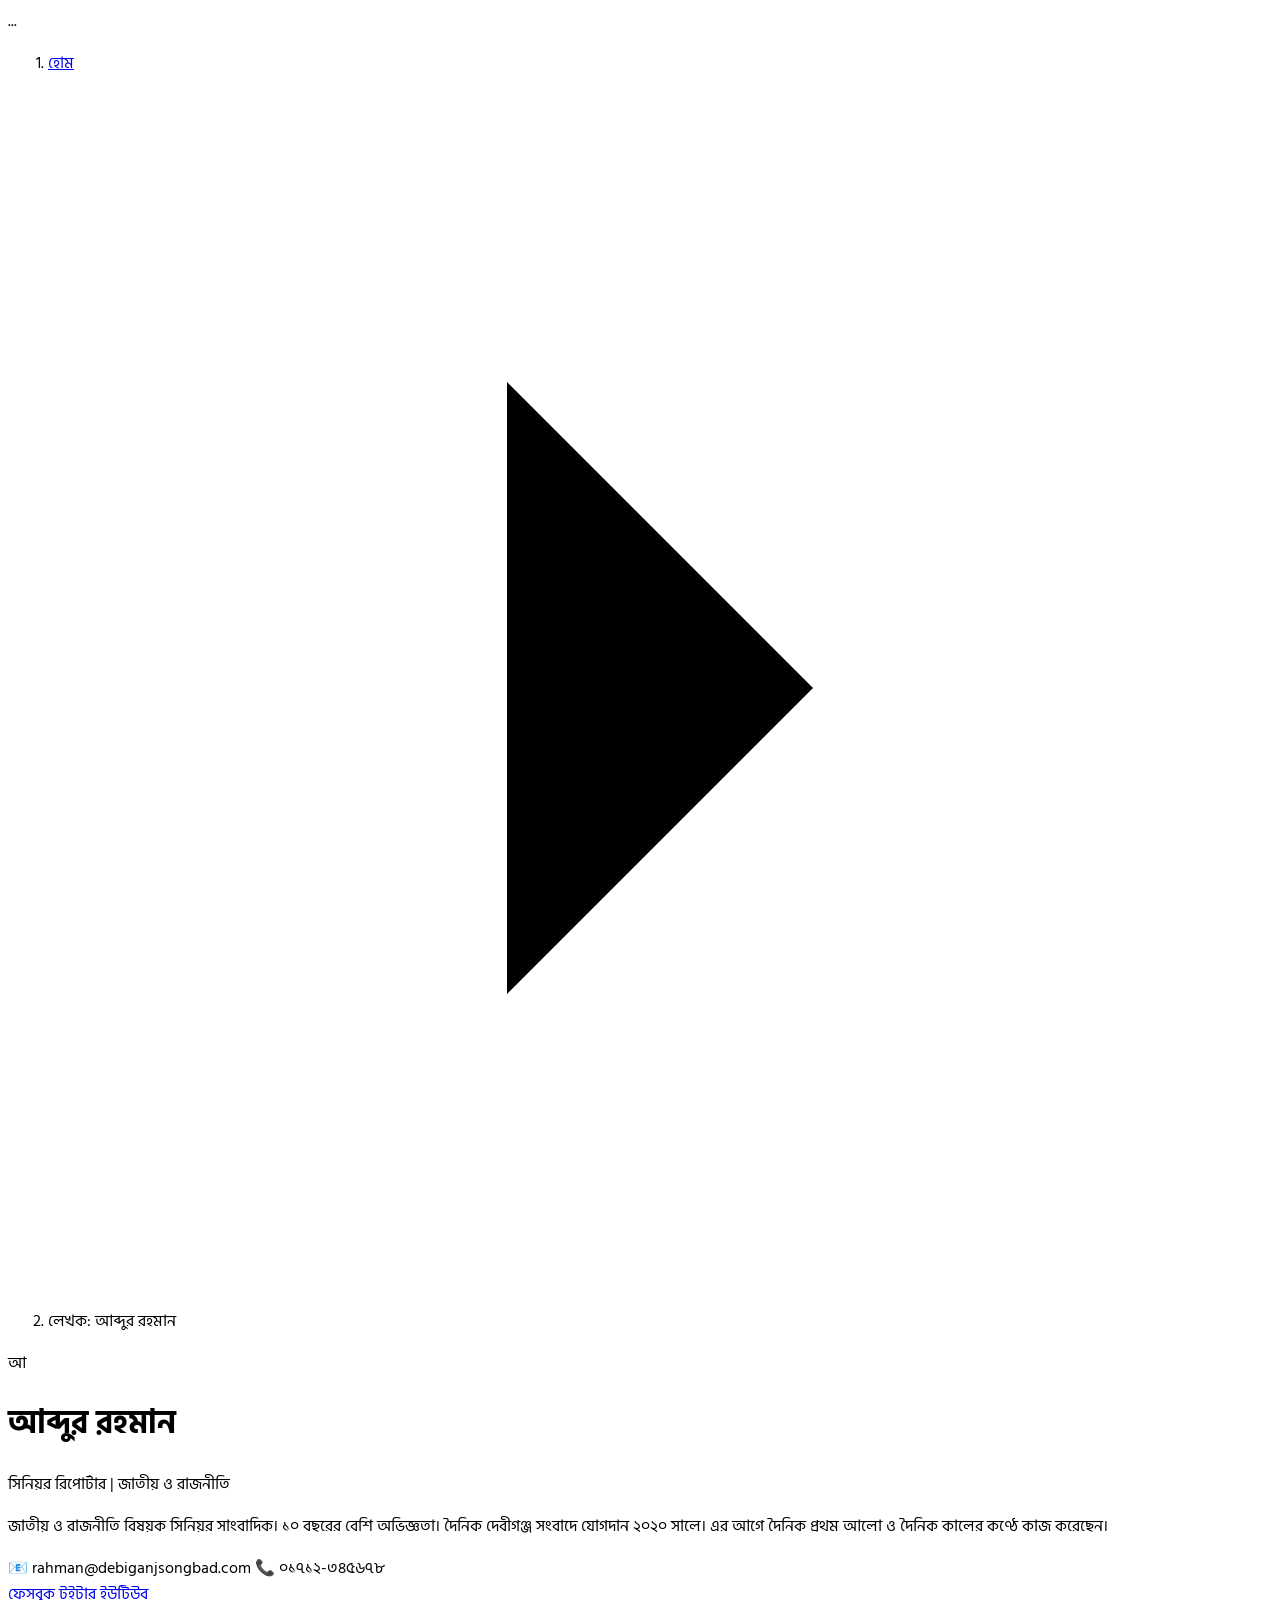
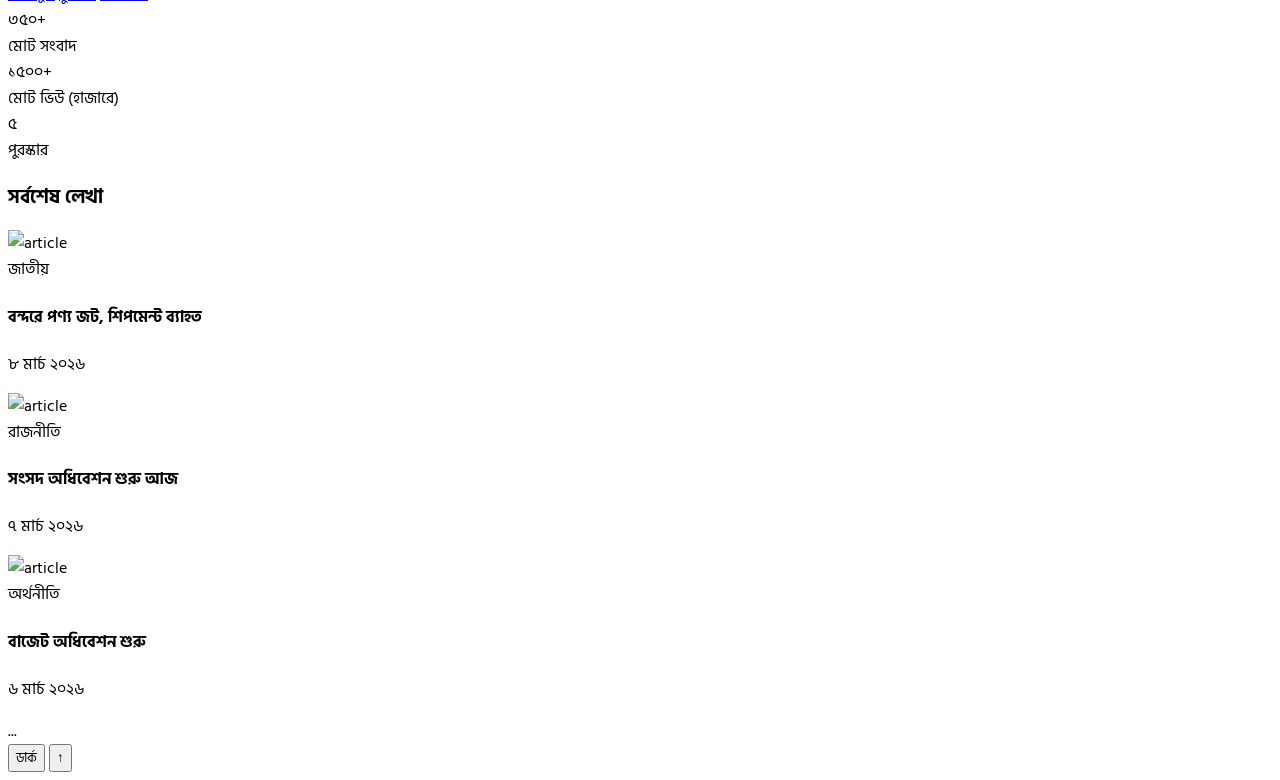
==== author.html @ ac300a08 "first commit" ====
<!DOCTYPE html>
<html lang="bn">
<head>
    <meta charset="UTF-8">
    <meta name="viewport" content="width=device-width, initial-scale=1.0">
    <title>আব্দুর রহমান - লেখক পাতা | দেবীগঞ্জ সংবাদ</title>
    <meta name="robots" content="index, follow">
    <script src="https://cdn.tailwindcss.com"></script>
    <link rel="stylesheet" href="assets/css/style.css">
</head>
<body class="bg-gray-50 text-gray-800" id="body">

<!-- Same Header as index.html -->
<header class="my-header top-0 z-50 bg-white shadow-md border-b border-gray-200">...</header>

<main class="container mx-auto px-2 sm:px-4 py-4">
    <!-- Breadcrumb -->
    <nav class="text-sm mb-4">
        <ol class="list-none p-0 inline-flex">
            <li class="flex items-center"><a href="index.html" class="text-blue-600">হোম</a><svg class="fill-current w-3 h-3 mx-2" viewBox="0 0 24 24"><path d="M9 18l6-6-6-6v12z"/></svg></li>
            <li class="flex items-center text-gray-500">লেখক: আব্দুর রহমান</li>
        </ol>
    </nav>
    
    <!-- Author Profile Header -->
    <div class="bg-white shadow-md rounded-lg p-6 mb-6 flex flex-col md:flex-row items-center gap-6">
        <div class="w-32 h-32 bg-gray-400 rounded-full flex items-center justify-center text-white text-4xl font-bold">আ</div>
        <div class="text-center md:text-left">
            <h1 class="text-3xl font-bold">আব্দুর রহমান</h1>
            <p class="text-blue-600 mb-2">সিনিয়র রিপোর্টার | জাতীয় ও রাজনীতি</p>
            <p class="text-gray-600 max-w-2xl">জাতীয় ও রাজনীতি বিষয়ক সিনিয়র সাংবাদিক। ১০ বছরের বেশি অভিজ্ঞতা। দৈনিক দেবীগঞ্জ সংবাদে যোগদান ২০২০ সালে। এর আগে দৈনিক প্রথম আলো ও দৈনিক কালের কণ্ঠে কাজ করেছেন।</p>
            <div class="flex gap-4 mt-3 justify-center md:justify-start">
                <span class="text-sm">📧 rahman@debiganjsongbad.com</span>
                <span class="text-sm">📞 ০১৭১২-৩৪৫৬৭৮</span>
            </div>
            <div class="flex gap-3 mt-3 justify-center md:justify-start">
                <a href="#" class="text-blue-600">ফেসবুক</a>
                <a href="#" class="text-sky-400">টুইটার</a>
                <a href="#" class="text-red-600">ইউটিউব</a>
            </div>
        </div>
    </div>
    
    <!-- Stats -->
    <div class="grid grid-cols-3 gap-3 mb-6">
        <div class="bg-white shadow-sm rounded p-3 text-center">
            <div class="text-2xl font-bold">৩৫০+</div>
            <div class="text-xs text-gray-500">মোট সংবাদ</div>
        </div>
        <div class="bg-white shadow-sm rounded p-3 text-center">
            <div class="text-2xl font-bold">১৫০০+</div>
            <div class="text-xs text-gray-500">মোট ভিউ (হাজারে)</div>
        </div>
        <div class="bg-white shadow-sm rounded p-3 text-center">
            <div class="text-2xl font-bold">৫</div>
            <div class="text-xs text-gray-500">পুরস্কার</div>
        </div>
    </div>
    
    <!-- Author's Latest News -->
    <h3 class="text-xl font-bold mb-4 border-l-4 border-red-600 pl-2">সর্বশেষ লেখা</h3>
    <div class="grid grid-cols-1 md:grid-cols-2 lg:grid-cols-3 gap-4">
        <!-- Article 1 -->
        <div class="bg-white shadow-sm rounded overflow-hidden">
            <img class="w-full h-36 object-cover lazy" data-src="https://picsum.photos/300x200" src="data:image/svg+xml,%3Csvg xmlns='http://www.w3.org/2000/svg' width='300' height='200'%3E%3Crect width='300' height='200' fill='%23f1f5f9'/%3E%3C/svg%3E" alt="article">
            <div class="p-3">
                <span class="bg-red-600 text-white text-xs px-2 py-0.5 rounded">জাতীয়</span>
                <h4 class="font-semibold mt-1">বন্দরে পণ্য জট, শিপমেন্ট ব্যাহত</h4>
                <p class="text-xs text-gray-500 mt-1">৮ মার্চ ২০২৬</p>
            </div>
        </div>
        <!-- Article 2 -->
        <div class="bg-white shadow-sm rounded overflow-hidden">
            <img class="w-full h-36 object-cover lazy" data-src="https://picsum.photos/300x200?text=Article" src="data:image/svg+xml,%3Csvg xmlns='http://www.w3.org/2000/svg' width='300' height='200'%3E%3Crect width='300' height='200' fill='%23f1f5f9'/%3E%3C/svg%3E" alt="article">
            <div class="p-3">
                <span class="bg-blue-600 text-white text-xs px-2 py-0.5 rounded">রাজনীতি</span>
                <h4 class="font-semibold mt-1">সংসদ অধিবেশন শুরু আজ</h4>
                <p class="text-xs text-gray-500 mt-1">৭ মার্চ ২০২৬</p>
            </div>
        </div>
        <!-- Article 3 -->
        <div class="bg-white shadow-sm rounded overflow-hidden">
            <img class="w-full h-36 object-cover lazy" data-src="https://picsum.photos/300x200?text=Article" src="data:image/svg+xml,%3Csvg xmlns='http://www.w3.org/2000/svg' width='300' height='200'%3E%3Crect width='300' height='200' fill='%23f1f5f9'/%3E%3C/svg%3E" alt="article">
            <div class="p-3">
                <span class="bg-green-600 text-white text-xs px-2 py-0.5 rounded">অর্থনীতি</span>
                <h4 class="font-semibold mt-1">বাজেট অধিবেশন শুরু</h4>
                <p class="text-xs text-gray-500 mt-1">৬ মার্চ ২০২৬</p>
            </div>
        </div>
    </div>
</main>

<!-- Footer (same) -->
<footer class="bg-gray-800 text-white pt-6 pb-4 text-sm">...</footer>

<!-- Dark Mode Toggle -->
<button id="dark-mode-toggle" class="fixed bottom-4 right-4 bg-gray-800 text-white p-3 rounded-full shadow-lg">ডার্ক</button>

<script src="assets/js/app.js"></script>
</body>
</html>
---- assets/css/style.css ----
/* custom.css - Custom styles for Bangla News Portal */

/* Import Bangla Font */
@import url('https://fonts.googleapis.com/css2?family=Hind+Siliguri:wght@300;400;500;600;700&display=swap');

/* Base Styles */
* {
    font-family: 'Hind Siliguri', sans-serif;
}

body {
    transition: background-color 0.3s, color 0.3s;
}

/* Dark Mode Styles */
body.dark-mode {
    background-color: #1a202c;
    color: #e2e8f0;
}

body.dark-mode .bg-white {
    background-color: #2d3748 !important;
}

body.dark-mode .bg-gray-50 {
    background-color: #1a202c !important;
}

body.dark-mode .text-gray-800 {
    color: #f7fafc !important;
}

body.dark-mode .text-gray-600 {
    color: #cbd5e0 !important;
}

body.dark-mode .border {
    border-color: #4a5568 !important;
}

body.dark-mode .shadow {
    box-shadow: 0 4px 6px -1px rgba(0, 0, 0, 0.3);
}

body.dark-mode .bg-gray-200 {
    background-color: #4a5568 !important;
    color: #e2e8f0;
}

/* Breaking News Ticker Animation */
.ticker-animate {
    animation: ticker 30s linear infinite;
}

@keyframes ticker {
    0% {
        transform: translateX(100%);
    }
    100% {
        transform: translateX(-150%);
    }
}

/* Navigation Dropdown */
.dropdown {
    position: relative;
    display: inline-block;
}

.dropdown-content {
    display: none;
    position: absolute;
    background-color: white;
    min-width: 180px;
    box-shadow: 0 8px 16px rgba(0,0,0,0.1);
    z-index: 1000;
    border-radius: 4px;
    top: 100%;
    left: 0;
}

.dropdown:hover .dropdown-content {
    display: block;
}

.dropdown-content a {
    color: #333;
    padding: 8px 12px;
    text-decoration: none;
    display: block;
    font-size: 13px;
    border-bottom: 1px solid #f0f0f0;
}

.dropdown-content a:hover {
    background-color: #f1f5f9;
    color: #dc2626;
}

/* Dark mode dropdown */
body.dark-mode .dropdown-content {
    background-color: #2d3748;
    border: 1px solid #4a5568;
}

body.dark-mode .dropdown-content a {
    color: #e2e8f0;
    border-bottom-color: #4a5568;
}

body.dark-mode .dropdown-content a:hover {
    background-color: #4a5568;
    color: #f87171;
}

/* Navigation Links */
.nav-link {
    padding: 4px 10px;
    font-weight: 500;
    white-space: nowrap;
    color: #374151;
    border-radius: 4px;
}

.nav-link:hover {
    background-color: #f3f4f6;
    color: #dc2626;
}

.nav-link.active {
    color: #dc2626;
    font-weight: 600;
}

/* Dark mode nav */
body.dark-mode .nav-link {
    color: #e2e8f0;
}

body.dark-mode .nav-link:hover {
    background-color: #4a5568;
}

/* Hero Slider */
.hero-slider {
    position: relative;
    width: 100%;
    overflow: hidden;
}

.slider-container {
    position: relative;
    width: 100%;
    min-height: 250px;
}

.slider-slide {
    opacity: 0;
    transition: opacity 0.5s ease-in-out;
    pointer-events: none;
}

.slider-slide.active {
    opacity: 1;
    pointer-events: auto;
}

.slider-prev, .slider-next {
    cursor: pointer;
    z-index: 10;
    transition: all 0.3s;
}

.slider-dots .dot {
    transition: all 0.3s;
}

.slider-dots .dot.active {
    background-color: #dc2626;
    width: 20px;
    border-radius: 10px;
}

/* Lazy Loading Placeholder */
.lazy {
    background: #f1f5f9;
}


/* News Cards */
.news-card {
    transition: transform 0.2s, box-shadow 0.2s;
}

.news-card:hover {
    transform: translateY(-2px);
    box-shadow: 0 10px 15px -3px rgba(0,0,0,0.1);
}

/* Video Cards */
.video-card {
    cursor: pointer;
}

.video-card .absolute {
    transition: all 0.3s;
}

.video-card:hover .absolute div {
    background-color: #dc2626;
    transform: scale(1.1);
}

/* Gallery Items */
.gallery-item {
    transition: opacity 0.3s;
}

.gallery-item:hover {
    opacity: 0.9;
}

/* Popular News Tabs */
.popular-tab {
    cursor: pointer;
    transition: all 0.3s;
    border-bottom: 2px solid transparent;
}

.popular-tab.active {
    border-bottom-color: #dc2626;
    color: #dc2626;
    font-weight: 600;
}

.tab-content {
    display: none;
}

.tab-content.active {
    display: block;
}

/* Ad Placeholders */
.ad-placeholder {
    background-color: #e5e7eb;
    background-image: repeating-linear-gradient(45deg, #d1d5db 0px, #d1d5db 10px, #e5e7eb 10px, #e5e7eb 20px);
}

/* Line Clamp Utilities */
.line-clamp-2 {
    display: -webkit-box;
    -webkit-line-clamp: 2;
    -webkit-box-orient: vertical;
    overflow: hidden;
}

.line-clamp-3 {
    display: -webkit-box;
    -webkit-line-clamp: 3;
    -webkit-box-orient: vertical;
    overflow: hidden;
}

/* Scrollbar Hide */
.scrollbar-hide::-webkit-scrollbar {
    display: none;
}

.scrollbar-hide {
    -ms-overflow-style: none;
    scrollbar-width: none;
}

/* Breadcrumb */
.breadcrumb-item + .breadcrumb-item::before {
    content: "›";
    padding: 0 8px;
    color: #9ca3af;
}

/* Pagination */
.pagination-item {
    transition: all 0.2s;
}

.pagination-item:hover {
    background-color: #e5e7eb;
}

.pagination-item.active {
    background-color: #dc2626;
    color: white;
}

/* Responsive adjustments */
@media (max-width: 640px) {
    .container {
        padding-left: 8px;
        padding-right: 8px;
    }
    
    h1 {
        font-size: 1.5rem;
    }
    
    .ticker-animate {
        animation-duration: 20s;
    }
}

/* Print Styles */
@media print {
    .my-header,
    .ad-placeholder,
    #dark-mode-toggle,
    footer {
        display: none !important;
    }
}
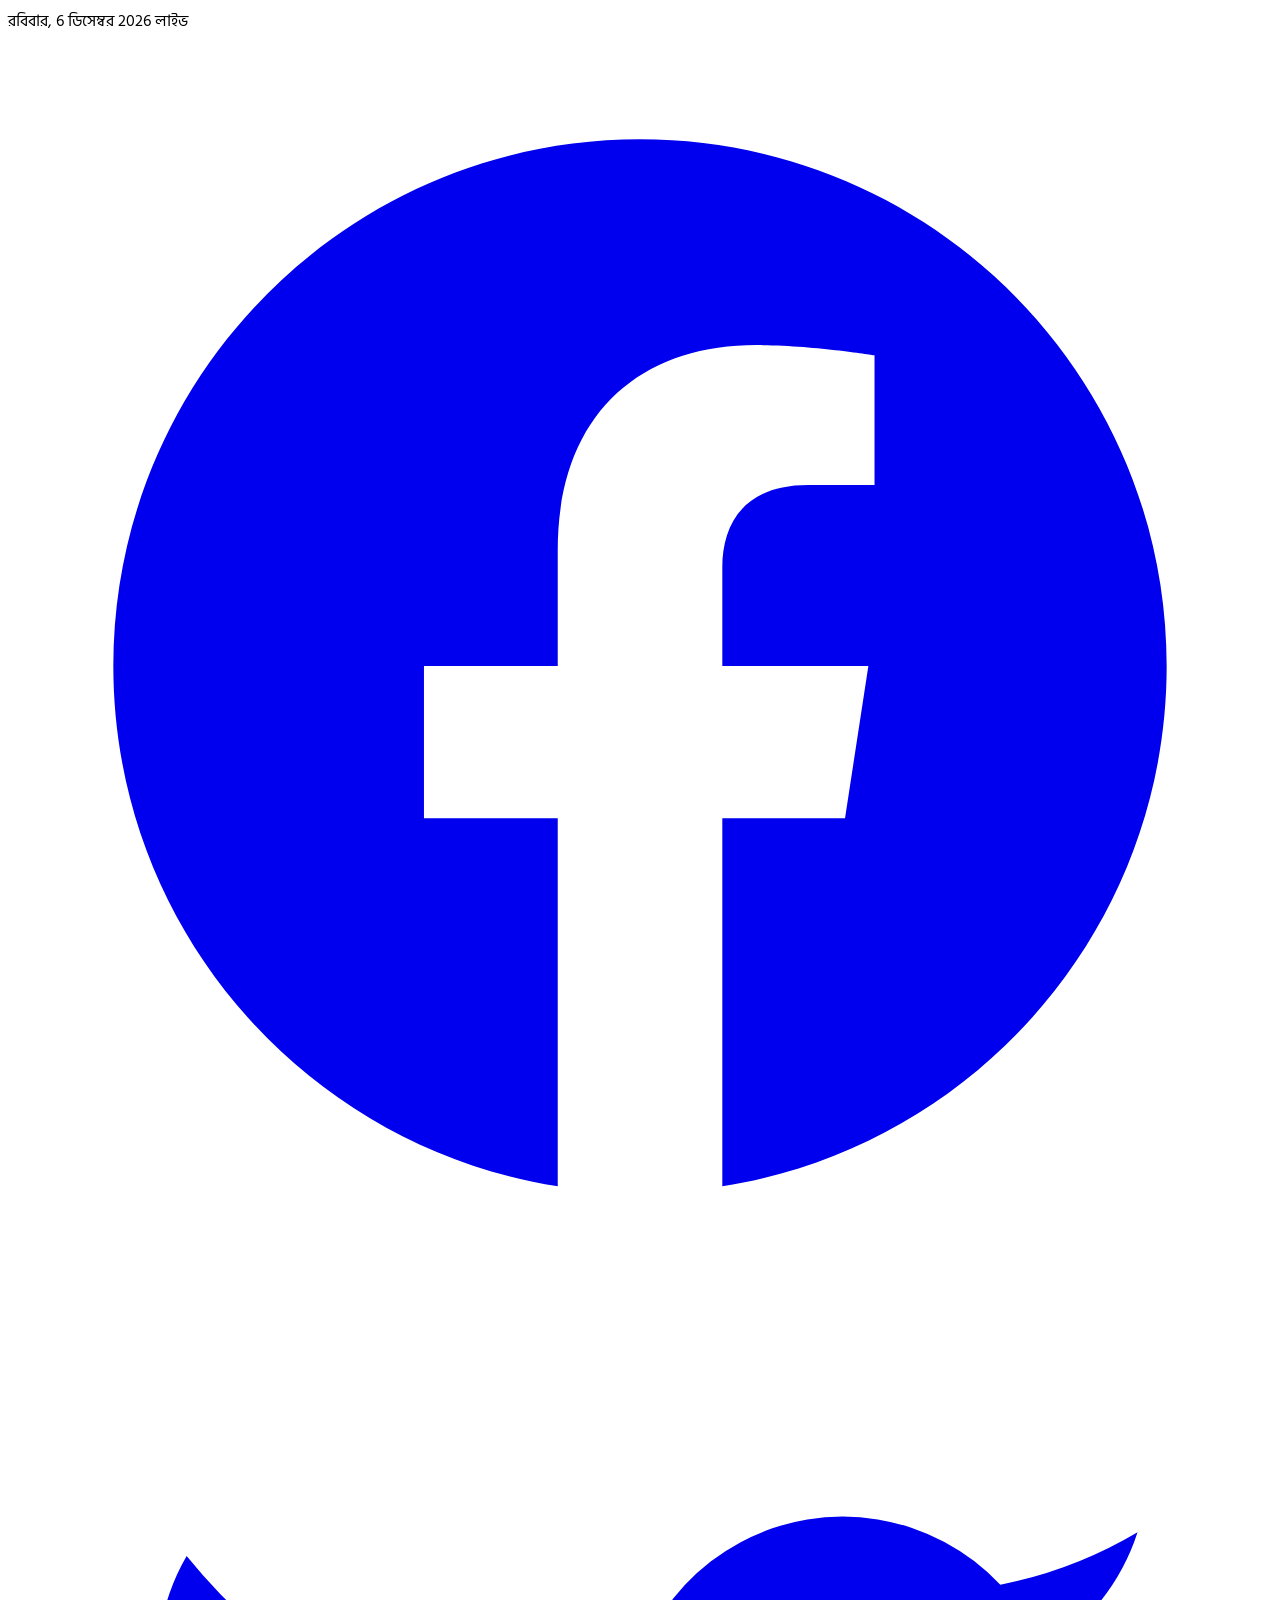
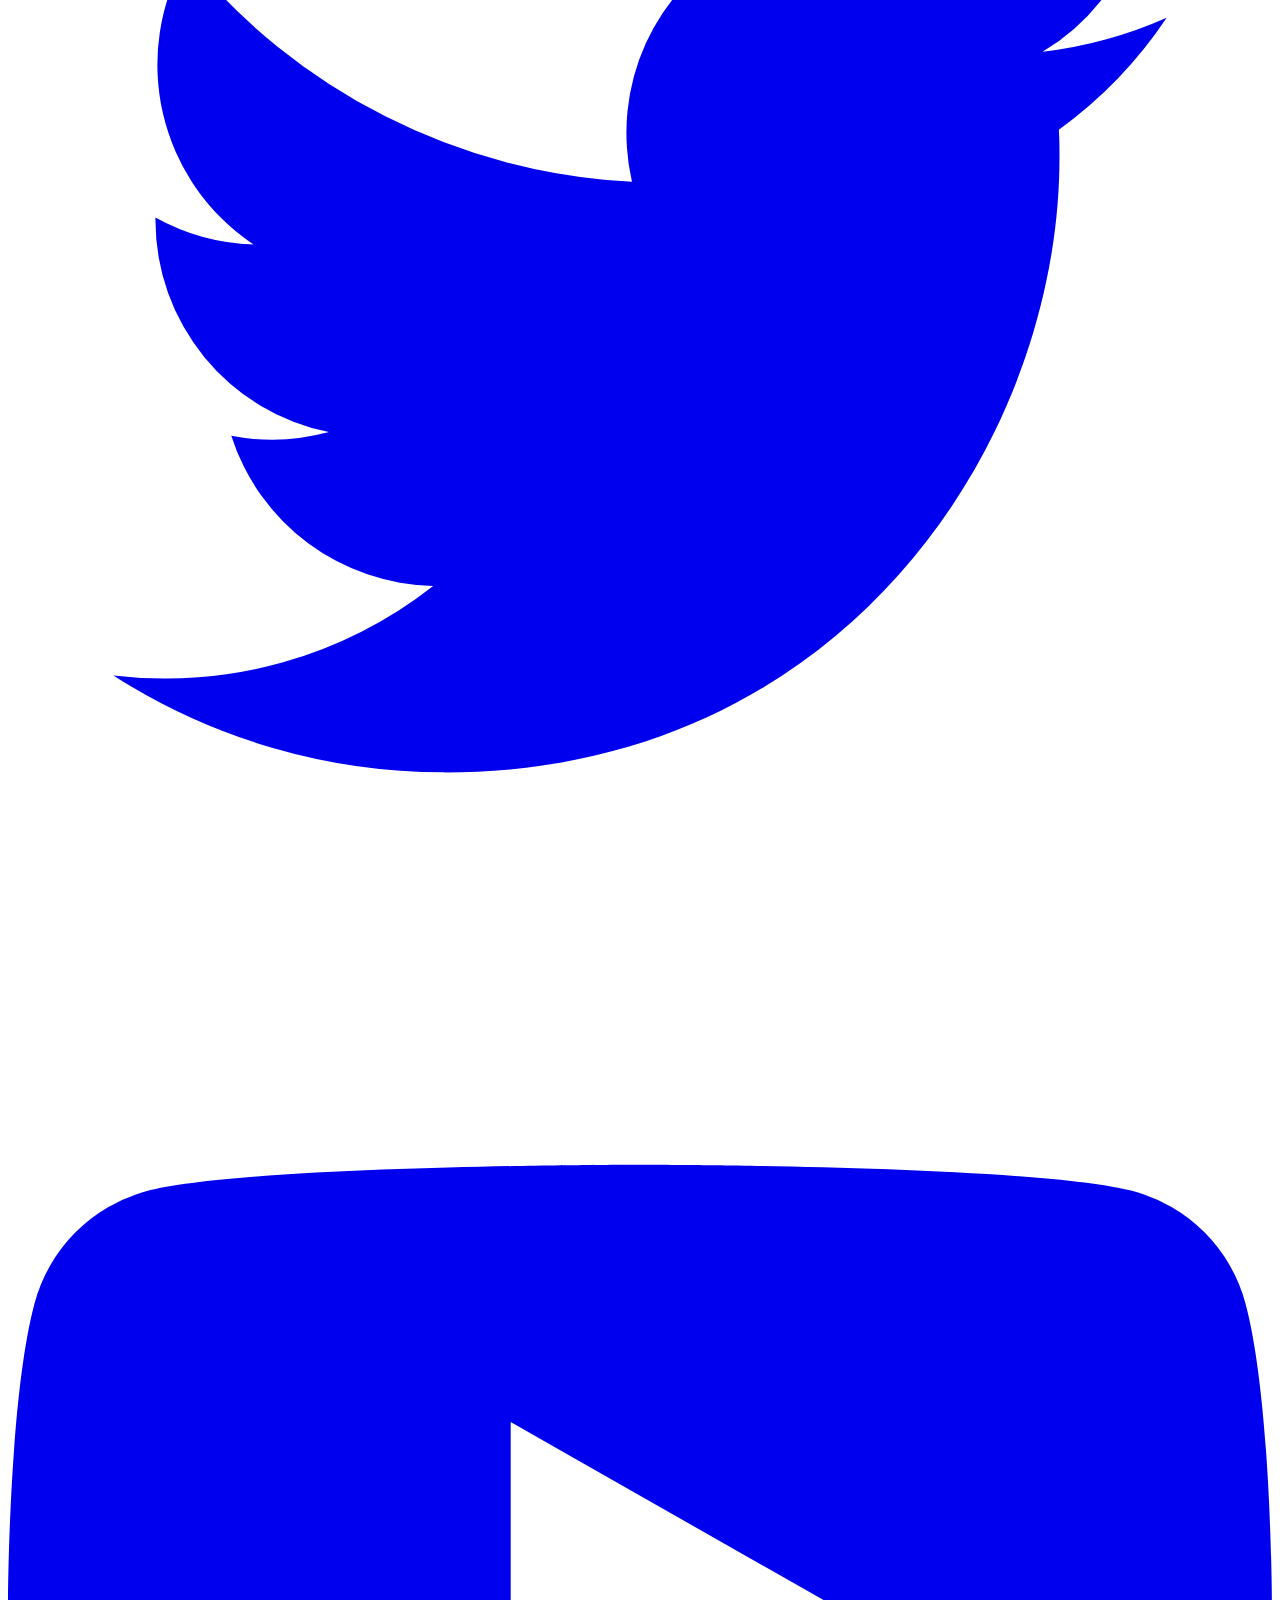
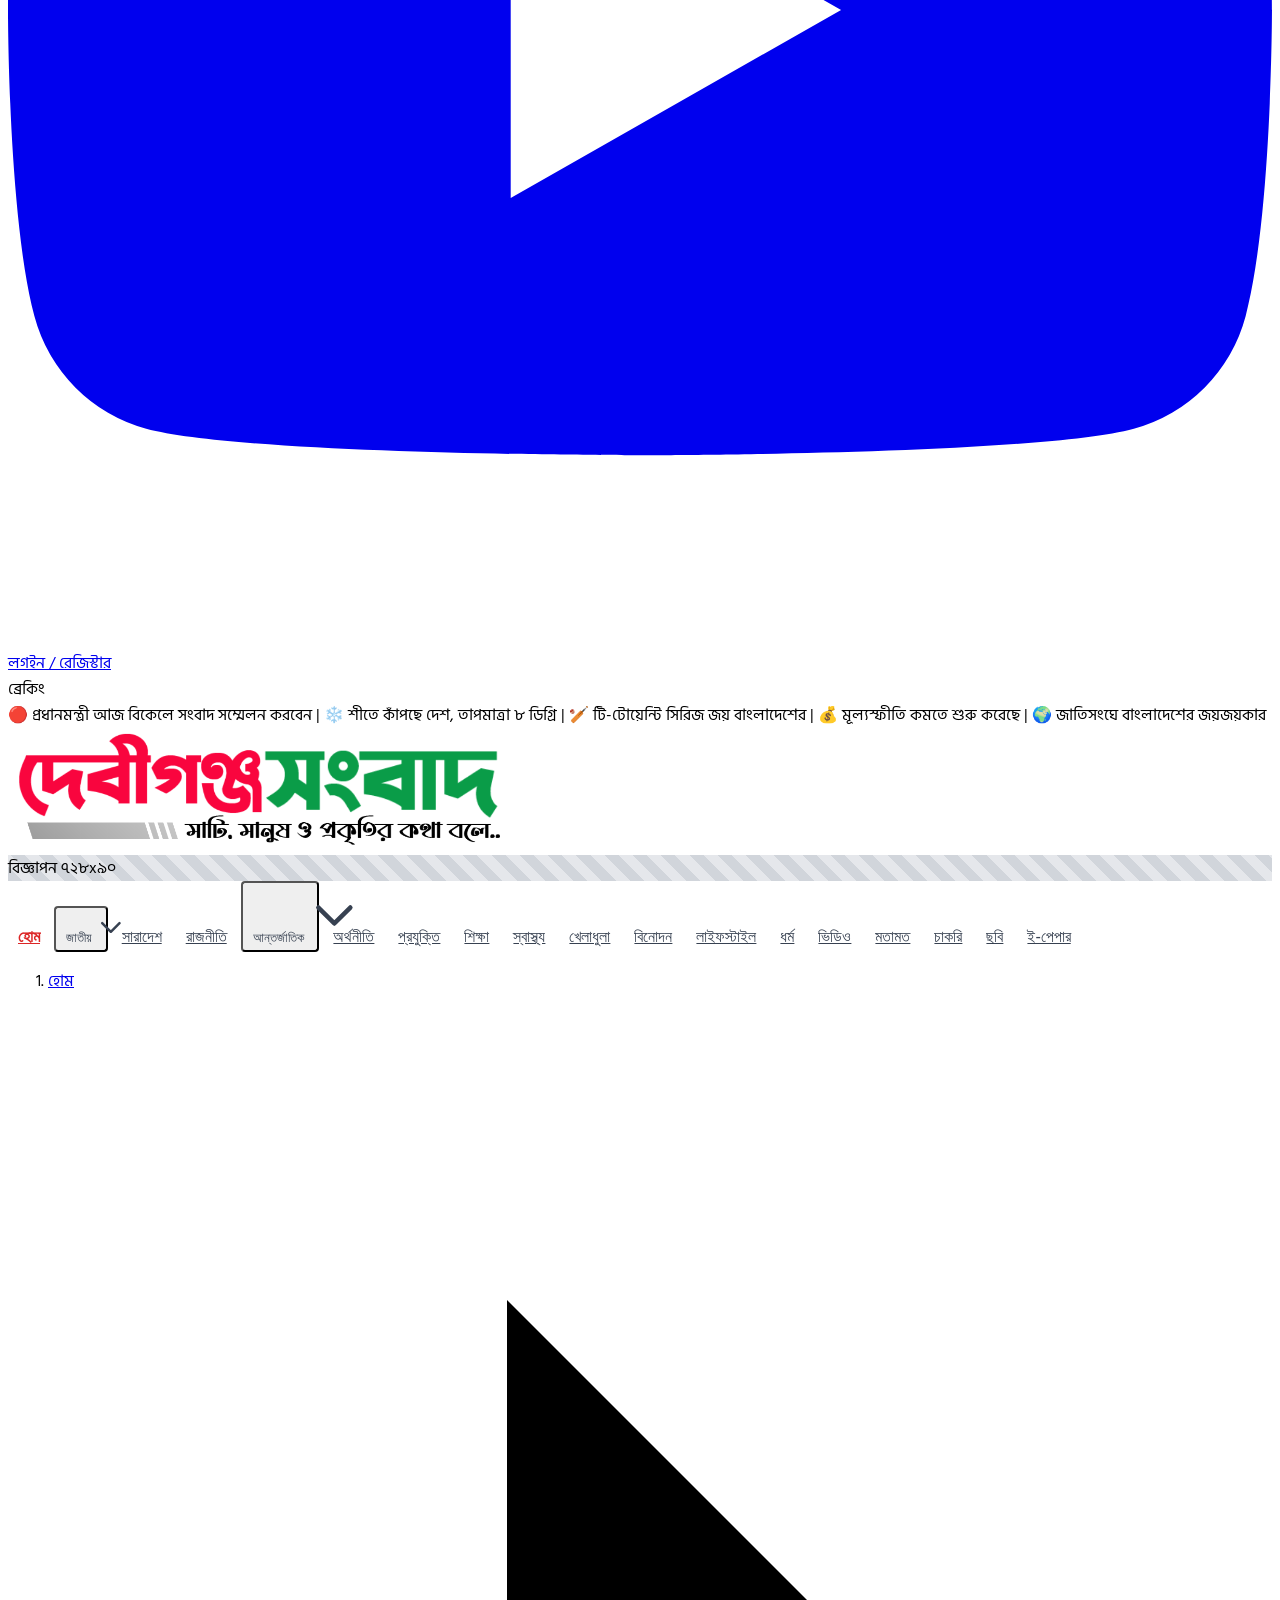
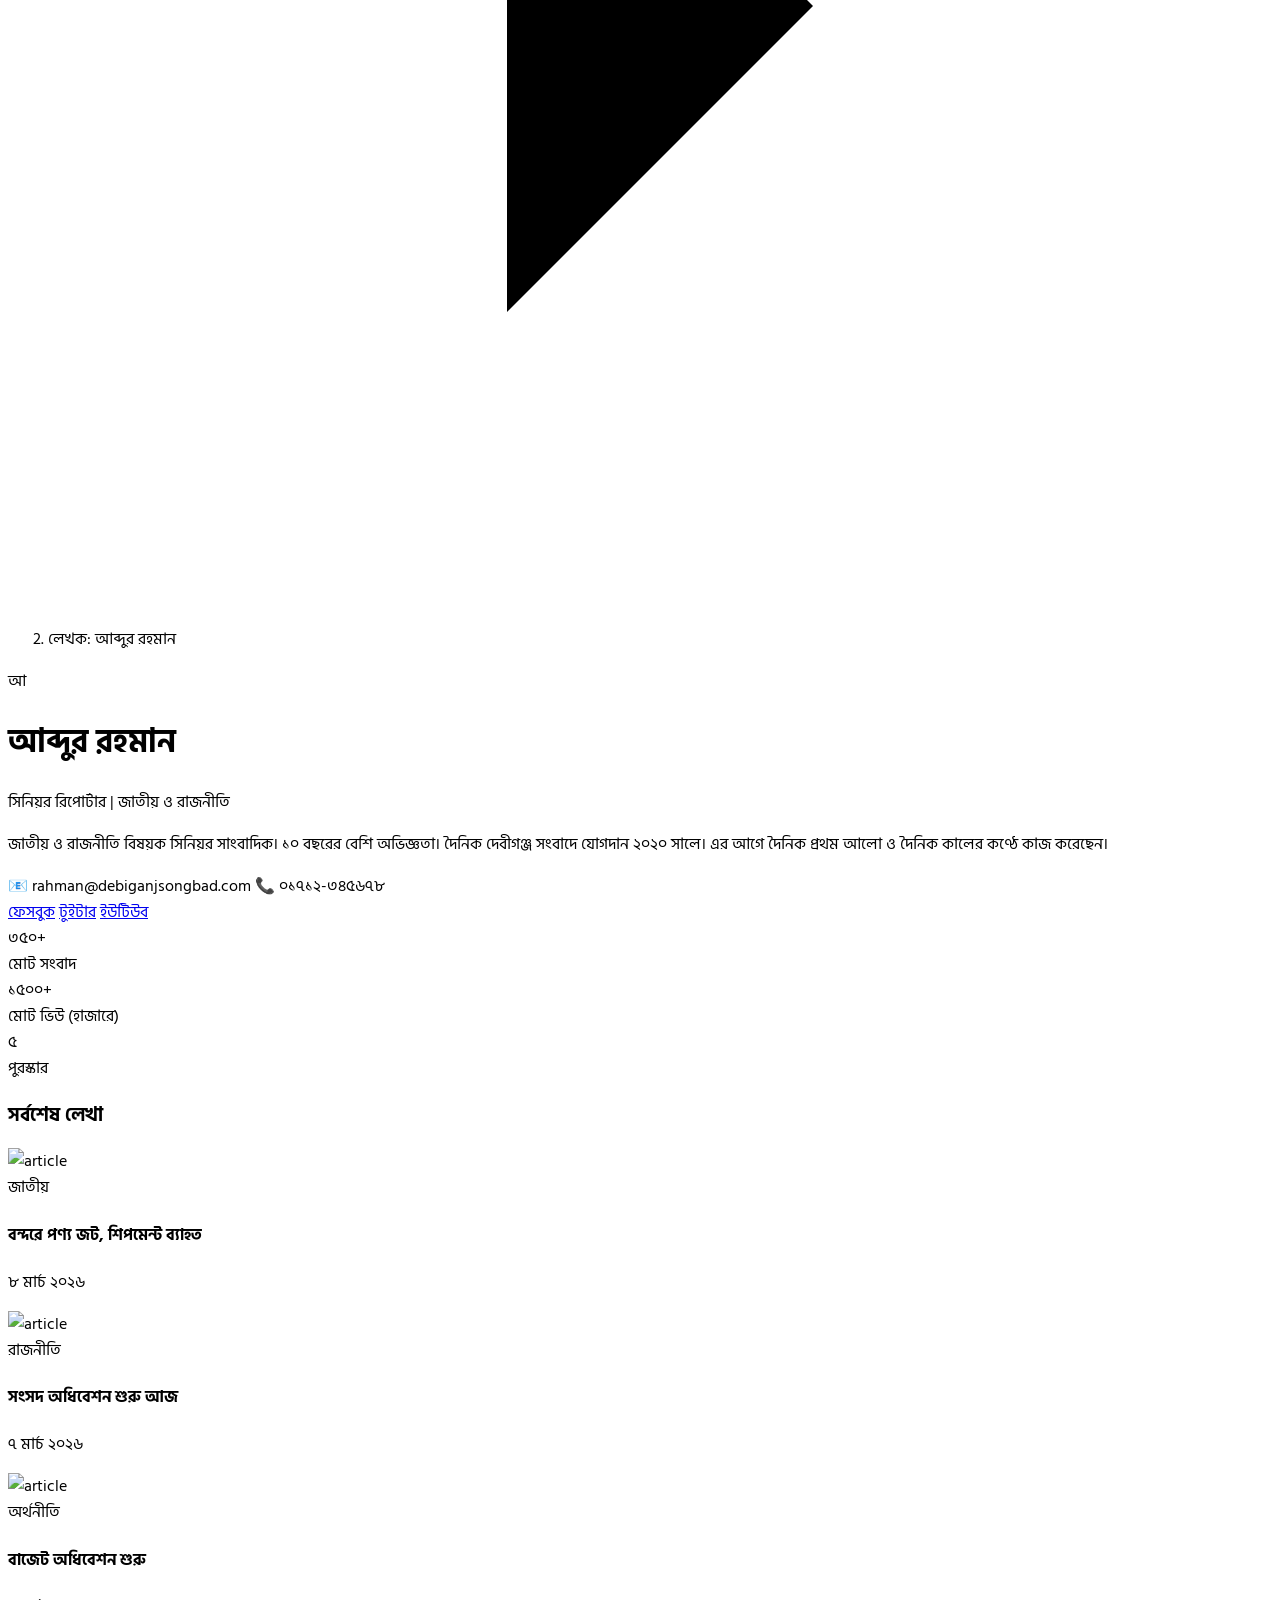
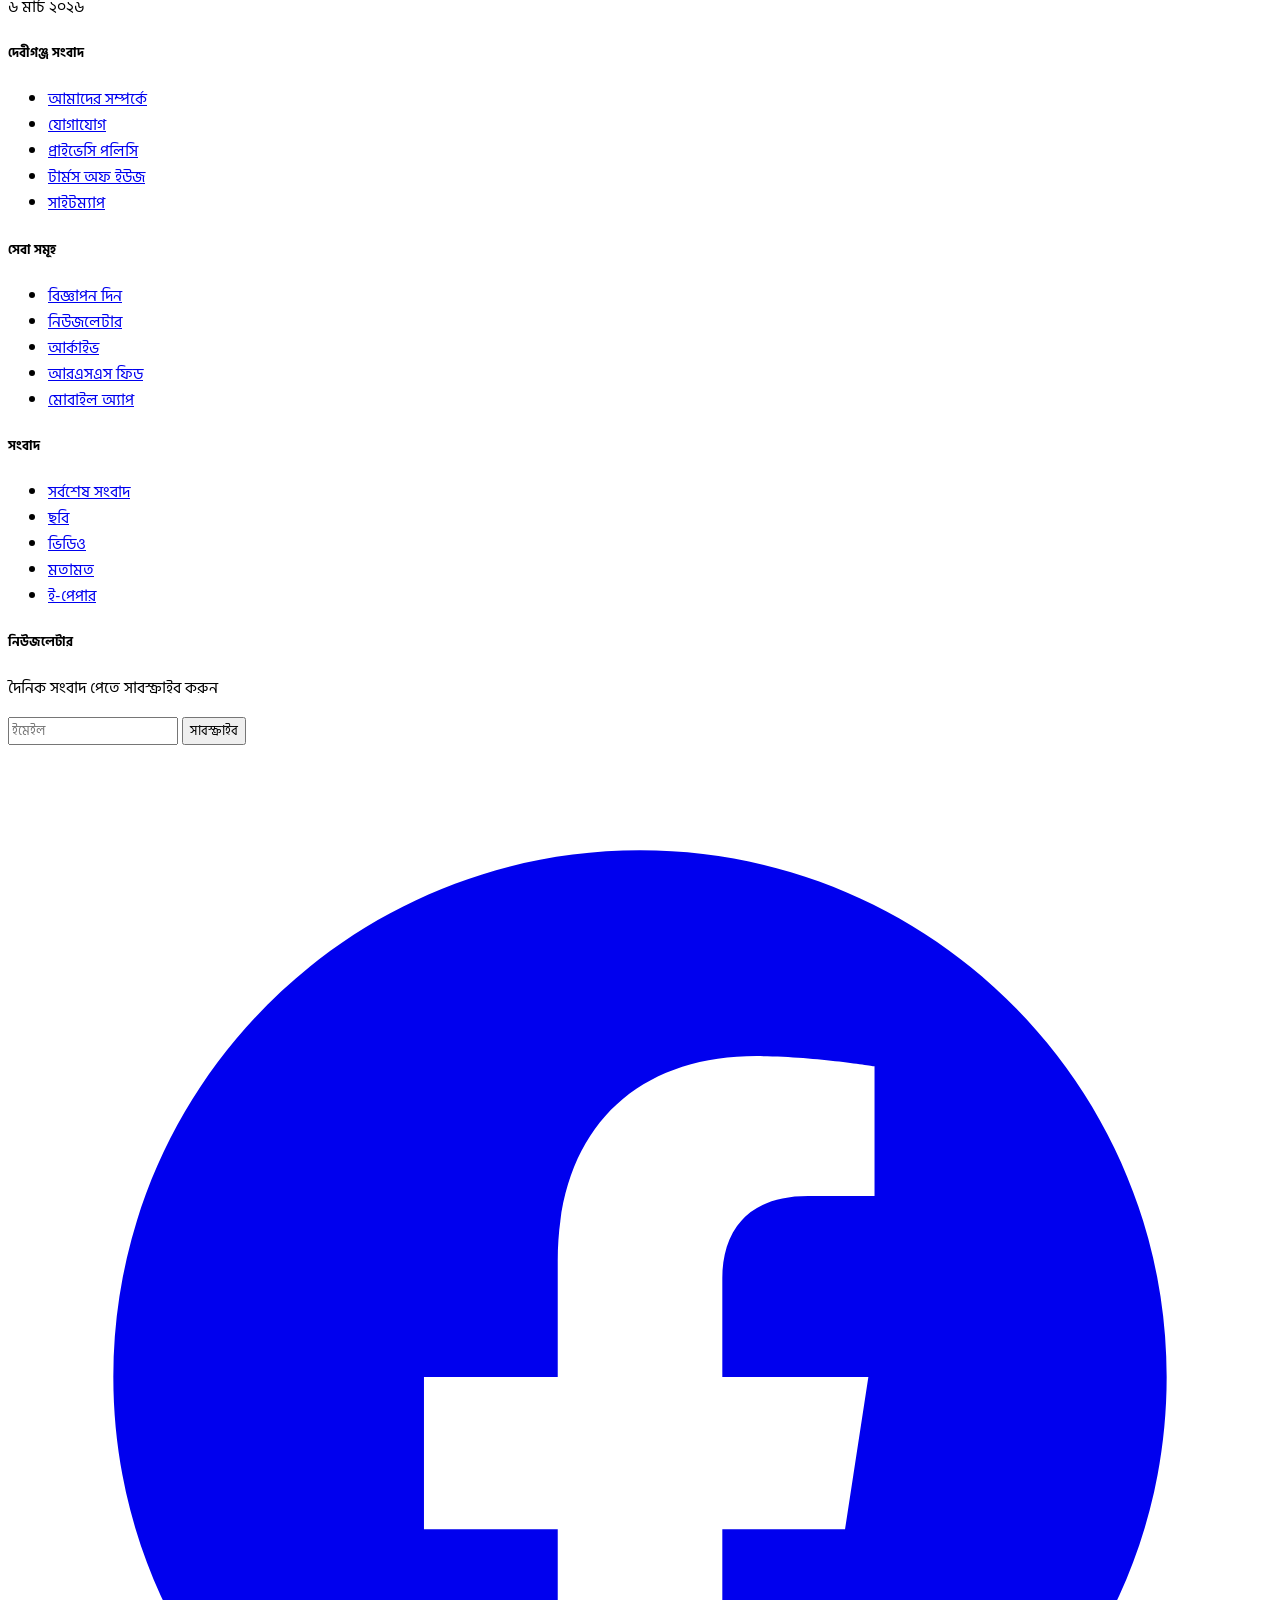
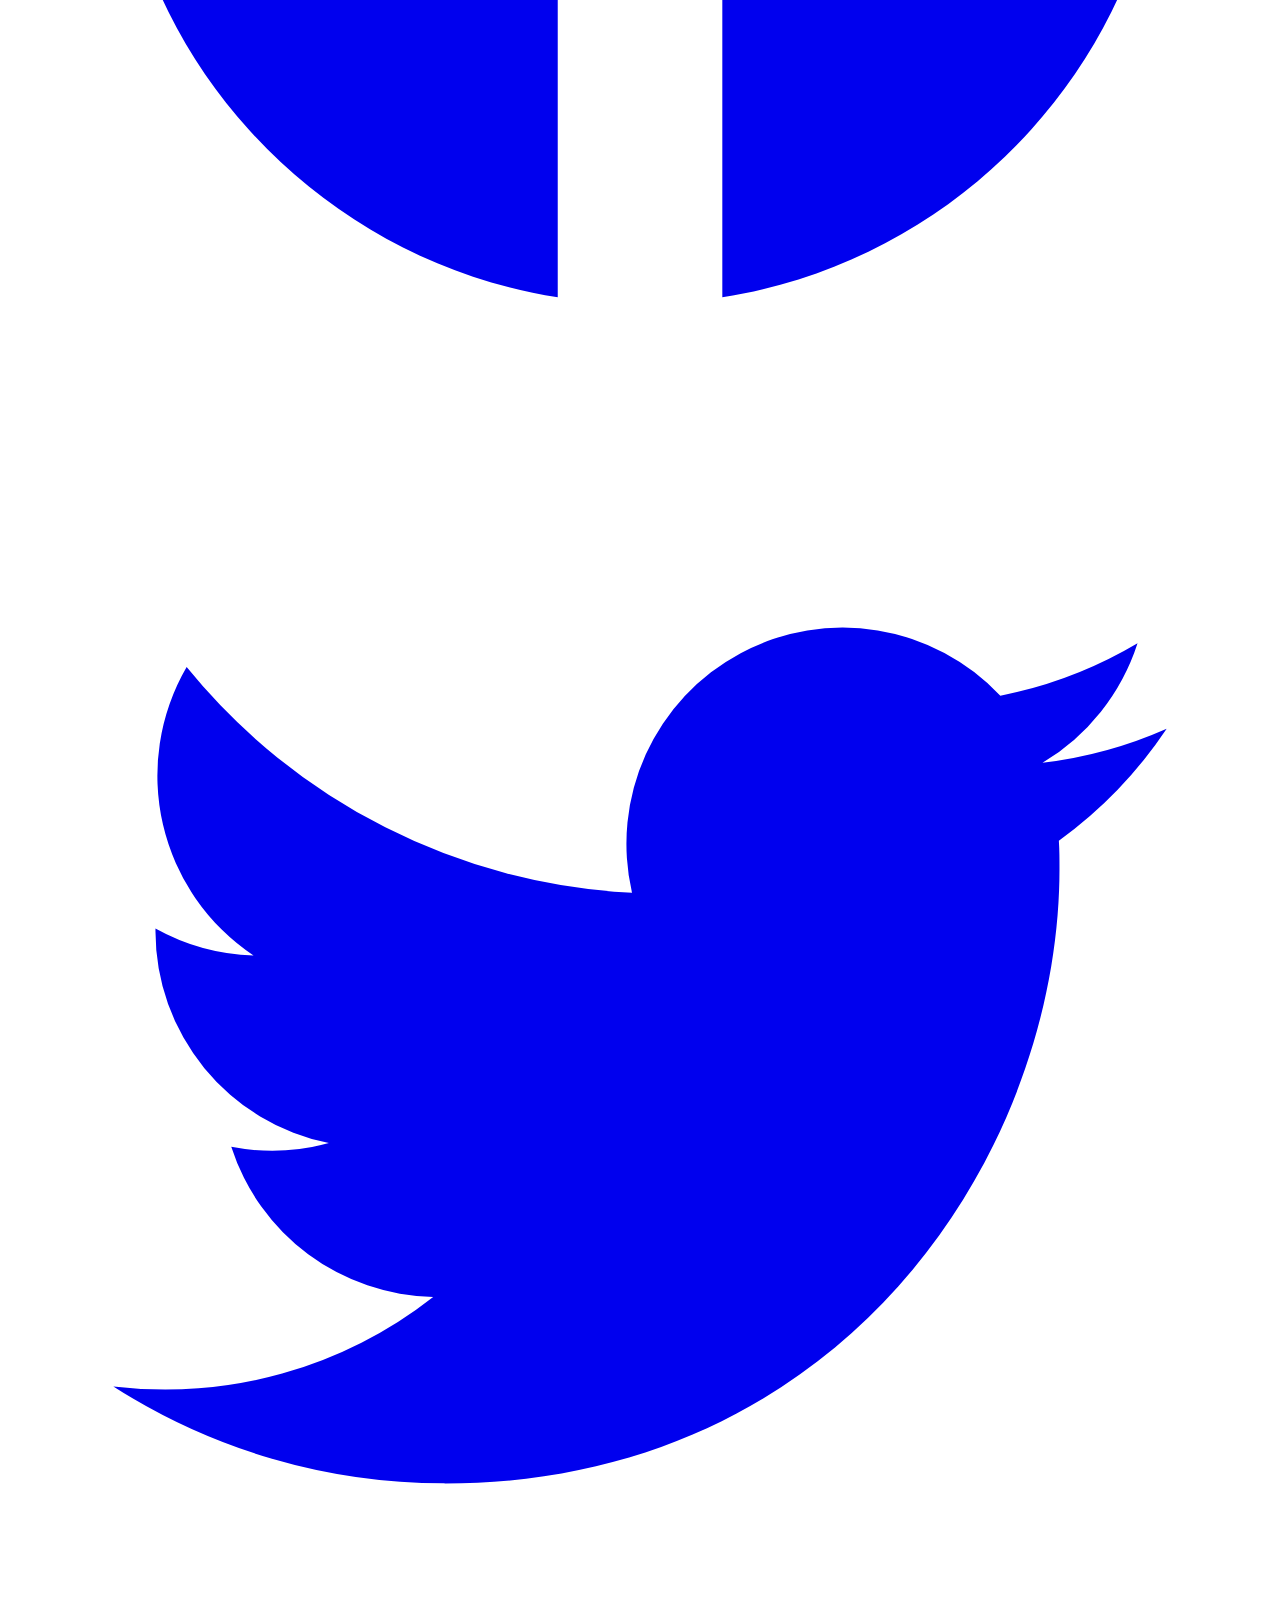
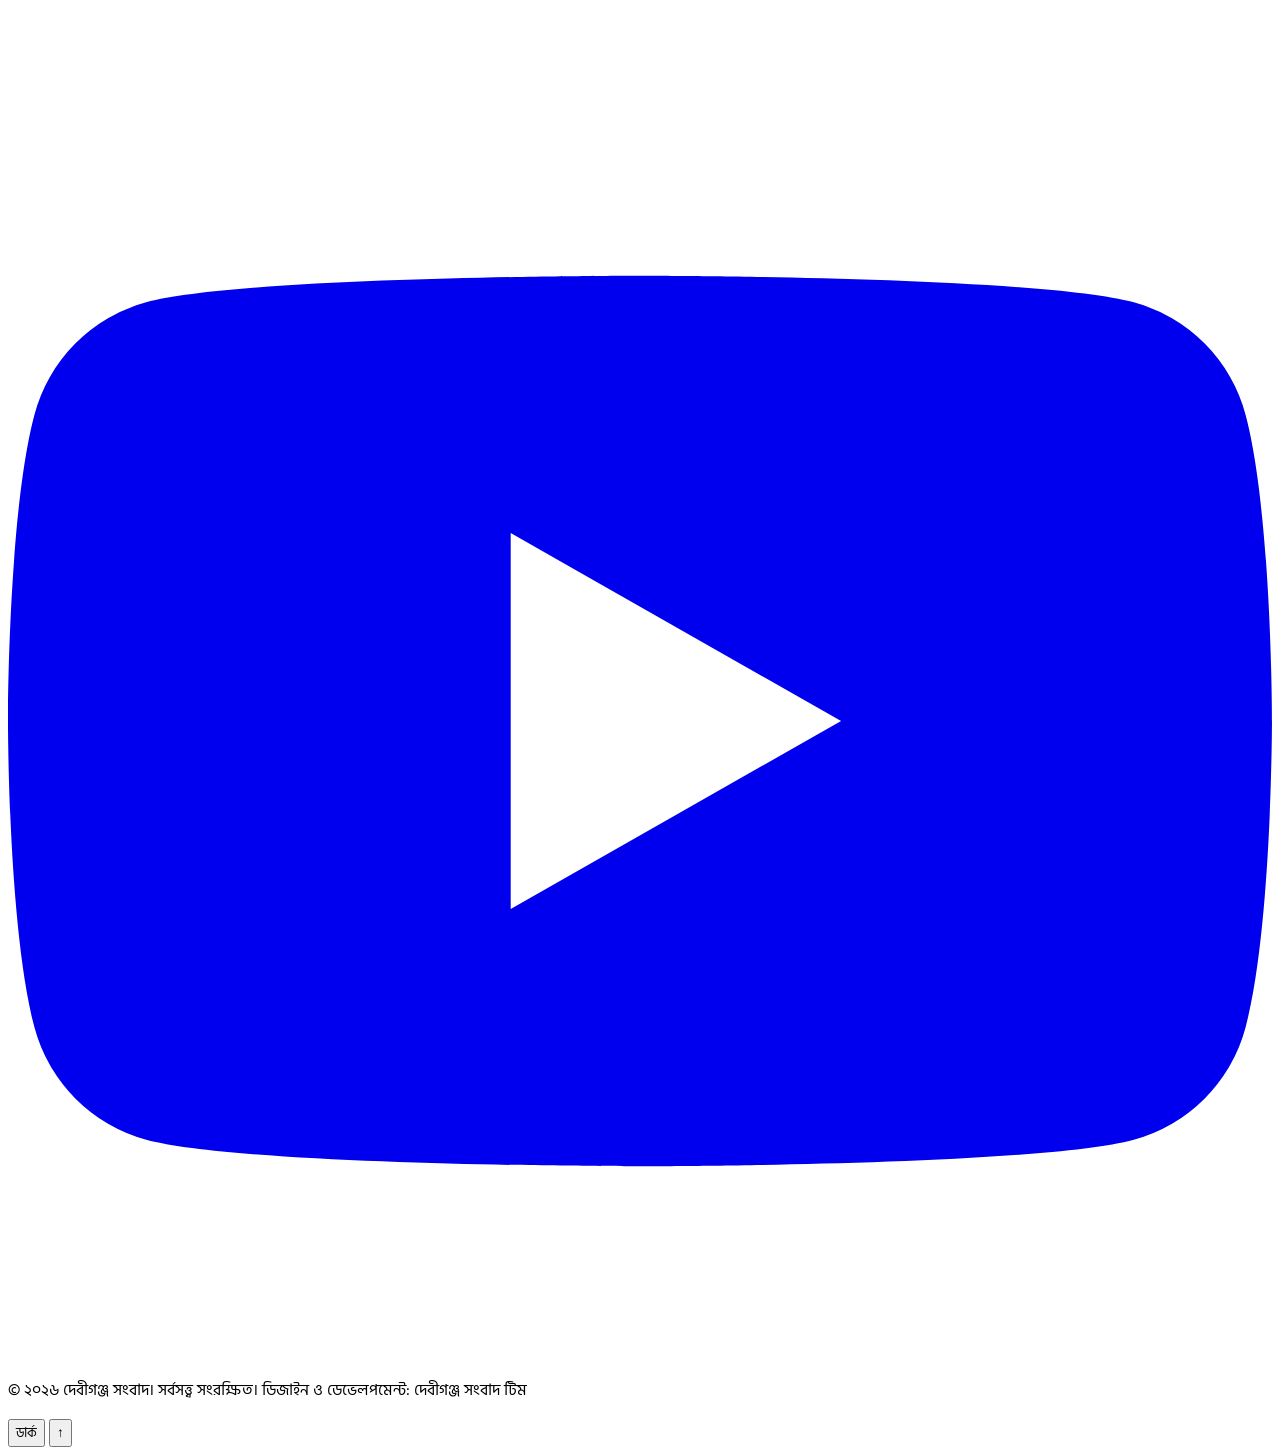
==== commit b009140a: "news update" ====
--- a/author.html
+++ b/author.html
@@ -10,8 +10,93 @@
 </head>
 <body class="bg-gray-50 text-gray-800" id="body">
 
-<!-- Same Header as index.html -->
-<header class="my-header top-0 z-50 bg-white shadow-md border-b border-gray-200">...</header>
+<!-- HEADER SECTION -->
+<header class="my-header top-0 z-50 bg-white shadow-md border-b border-gray-200 transition-colors">
+    <div class="container mx-auto px-2 sm:px-4">
+        <!-- Top Header: Date & Time + Social + Login -->
+        <div class="flex flex-wrap justify-between items-center text-xs py-1 border-b border-gray-100">
+            <div class="flex gap-2 items-center">
+                <span id="live-datetime" class="font-medium text-gray-600">শুক্রবার, ৮ মার্চ ২০২৬</span>
+                <span class="bg-red-600 text-white px-1.5 py-0.5 rounded text-[10px]">লাইভ</span>
+            </div>
+            <div class="flex gap-3 items-center">
+                <div class="flex gap-2">
+                    <a href="#" aria-label="facebook" class="text-gray-600 hover:text-blue-600"><svg class="w-4 h-4" fill="currentColor" viewBox="0 0 24 24"><path d="M22 12c0-5.523-4.477-10-10-10S2 6.477 2 12c0 4.991 3.657 9.128 8.438 9.879v-6.99h-2.54V12h2.54V9.797c0-2.506 1.492-3.89 3.777-3.89 1.094 0 2.238.195 2.238.195v2.46h-1.26c-1.243 0-1.63.771-1.63 1.562V12h2.773l-.443 2.89h-2.33v6.99C18.343 21.128 22 16.991 22 12z"/></svg></a>
+                    <a href="#" aria-label="twitter" class="text-gray-600 hover:text-blue-400"><svg class="w-4 h-4" fill="currentColor" viewBox="0 0 24 24"><path d="M8.29 20.251c7.547 0 11.675-6.253 11.675-11.675 0-.178 0-.355-.012-.53A8.348 8.348 0 0022 5.92a8.19 8.19 0 01-2.357.646 4.118 4.118 0 001.804-2.27 8.224 8.224 0 01-2.605.996 4.107 4.107 0 00-6.993 3.743 11.65 11.65 0 01-8.457-4.287 4.106 4.106 0 001.27 5.477A4.072 4.072 0 012.8 9.713v.052a4.105 4.105 0 003.292 4.022 4.095 4.095 0 01-1.853.07 4.108 4.108 0 003.834 2.85A8.233 8.233 0 012 18.407a11.616 11.616 0 006.29 1.84"/></svg></a>
+                    <a href="#" aria-label="youtube" class="text-gray-600 hover:text-red-600"><svg class="w-4 h-4" fill="currentColor" viewBox="0 0 24 24"><path d="M23.498 6.186a3.016 3.016 0 0 0-2.122-2.136C19.505 3.545 12 3.545 12 3.545s-7.505 0-9.377.505A3.017 3.017 0 0 0 .502 6.186C0 8.07 0 12 0 12s0 3.93.502 5.814a3.016 3.016 0 0 0 2.122 2.136c1.871.505 9.376.505 9.376.505s7.505 0 9.377-.505a3.015 3.015 0 0 0 2.122-2.136C24 15.93 24 12 24 12s0-3.93-.502-5.814zM9.545 15.568V8.432L15.818 12l-6.273 3.568z"/></svg></a>
+                </div>
+                <a href="#" class="bg-blue-600 text-white px-3 py-1 rounded text-xs font-medium hover:bg-blue-700 transition">লগইন / রেজিস্টার</a>
+            </div>
+        </div>
+        
+        <!-- Breaking News Ticker -->
+        <div class="flex items-center gap-2 py-1 overflow-hidden border-b border-gray-100 text-sm">
+            <span class="bg-red-600 text-white px-2 py-0.5 rounded font-bold whitespace-nowrap">ব্রেকিং</span>
+            <div class="overflow-hidden relative w-full h-6">
+                <div class="absolute whitespace-nowrap ticker-animate text-gray-700 font-medium" id="breaking-ticker">
+                    🔴 প্রধানমন্ত্রী আজ বিকেলে সংবাদ সম্মেলন করবেন | ❄️ শীতে কাঁপছে দেশ, তাপমাত্রা ৮ ডিগ্রি | 🏏 টি-টোয়েন্টি সিরিজ জয় বাংলাদেশের | 💰 মূল্যস্ফীতি কমতে শুরু করেছে | 🌍 জাতিসংঘে বাংলাদেশের জয়জয়কার
+                </div>
+            </div>
+        </div>
+        
+        <!-- Logo Area + Ad -->
+        <div class="flex flex-col md:flex-row justify-between items-center py-3 gap-3">
+            <div class="">
+                <img src="assets/img/logo.png" style="width: 40%"/>
+            </div>
+            <div class="bg-gray-200 w-[728px] max-w-full h-[90px] flex items-center justify-center text-xs text-gray-500 border ad-placeholder">
+                বিজ্ঞাপন ৭২৮x৯০
+            </div>
+        </div>
+        
+        <!-- Navigation Menu -->
+        <nav class="relative flex flex-wrap items-center text-sm font-semibold gap-1 py-2 overflow-x-auto scrollbar-hide border-t border-gray-100">
+            <a href="index.html" class="nav-link active">হোম</a>
+            
+            <div class="dropdown">
+                <button class="nav-link dropdown-btn">জাতীয় <svg class="w-3 h-3 ml-1 inline" fill="none" stroke="currentColor" viewBox="0 0 24 24"><path stroke-linecap="round" stroke-linejoin="round" stroke-width="2" d="M19 9l-7 7-7-7"></path></svg></button>
+                <div class="dropdown-content">
+                    <a href="category.html?cat=dhaka">ঢাকা</a>
+                    <a href="category.html?cat=chittagong">চট্টগ্রাম</a>
+                    <a href="category.html?cat=rajshahi">রাজশাহী</a>
+                    <a href="category.html?cat=khulna">খুলনা</a>
+                    <a href="category.html?cat=barishal">বরিশাল</a>
+                    <a href="category.html?cat=sylhet">সিলেট</a>
+                    <a href="category.html?cat=rangpur">রংপুর</a>
+                    <a href="category.html?cat=mymensingh">ময়মনসিংহ</a>
+                </div>
+            </div>
+            
+            <a href="category.html?cat=national" class="nav-link">সারাদেশ</a>
+            <a href="category.html?cat=politics" class="nav-link">রাজনীতি</a>
+            
+            <div class="dropdown">
+                <button class="nav-link dropdown-btn">আন্তর্জাতিক <svg class="w-3 h-3 ml-1 inline" fill="none" stroke="currentColor" viewBox="0 0 24 24"><path stroke-linecap="round" stroke-linejoin="round" stroke-width="2" d="M19 9l-7 7-7-7"></path></svg></button>
+                <div class="dropdown-content">
+                    <a href="category.html?cat=asia">এশিয়া</a>
+                    <a href="category.html?cat=europe">ইউরোপ</a>
+                    <a href="category.html?cat=america">আমেরিকা</a>
+                    <a href="category.html?cat=middle-east">মধ্যপ্রাচ্য</a>
+                    <a href="category.html?cat=africa">আফ্রিকা</a>
+                </div>
+            </div>
+            
+            <a href="category.html?cat=economy" class="nav-link">অর্থনীতি</a>
+            <a href="category.html?cat=tech" class="nav-link">প্রযুক্তি</a>
+            <a href="category.html?cat=education" class="nav-link">শিক্ষা</a>
+            <a href="category.html?cat=health" class="nav-link">স্বাস্থ্য</a>
+            <a href="category.html?cat=sports" class="nav-link">খেলাধুলা</a>
+            <a href="category.html?cat=entertainment" class="nav-link">বিনোদন</a>
+            <a href="category.html?cat=lifestyle" class="nav-link">লাইফস্টাইল</a>
+            <a href="category.html?cat=religion" class="nav-link">ধর্ম</a>
+            <a href="category.html?cat=video" class="nav-link">ভিডিও</a>
+            <a href="category.html?cat=opinion" class="nav-link">মতামত</a>
+            <a href="category.html?cat=jobs" class="nav-link">চাকরি</a>
+            <a href="gallery.html" class="nav-link">ছবি</a>
+            <a href="#" class="nav-link">ই-পেপার</a>
+        </nav>
+    </div>
+</header>
 
 <main class="container mx-auto px-2 sm:px-4 py-4">
     <!-- Breadcrumb -->
@@ -24,7 +109,7 @@
     
     <!-- Author Profile Header -->
     <div class="bg-white shadow-md rounded-lg p-6 mb-6 flex flex-col md:flex-row items-center gap-6">
-        <div class="w-32 h-32 bg-gray-400 rounded-full flex items-center justify-center text-white text-4xl font-bold">আ</div>
+        <div class="w-32 h-32 bg-blue-400 rounded-full flex items-center justify-center text-white text-4xl font-bold">আ</div>
         <div class="text-center md:text-left">
             <h1 class="text-3xl font-bold">আব্দুর রহমান</h1>
             <p class="text-blue-600 mb-2">সিনিয়র রিপোর্টার | জাতীয় ও রাজনীতি</p>
@@ -62,7 +147,7 @@
     <div class="grid grid-cols-1 md:grid-cols-2 lg:grid-cols-3 gap-4">
         <!-- Article 1 -->
         <div class="bg-white shadow-sm rounded overflow-hidden">
-            <img class="w-full h-36 object-cover lazy" data-src="https://picsum.photos/300x200" src="data:image/svg+xml,%3Csvg xmlns='http://www.w3.org/2000/svg' width='300' height='200'%3E%3Crect width='300' height='200' fill='%23f1f5f9'/%3E%3C/svg%3E" alt="article">
+            <img class="w-full h-36 object-cover lazy" data-src="https://picsum.photos/300/200" src="data:image/svg+xml,%3Csvg xmlns='http://www.w3.org/2000/svg' width='300' height='200'%3E%3Crect width='300' height='200' fill='%23f1f5f9'/%3E%3C/svg%3E" alt="article">
             <div class="p-3">
                 <span class="bg-red-600 text-white text-xs px-2 py-0.5 rounded">জাতীয়</span>
                 <h4 class="font-semibold mt-1">বন্দরে পণ্য জট, শিপমেন্ট ব্যাহত</h4>
@@ -71,7 +156,7 @@
         </div>
         <!-- Article 2 -->
         <div class="bg-white shadow-sm rounded overflow-hidden">
-            <img class="w-full h-36 object-cover lazy" data-src="https://picsum.photos/300x200?text=Article" src="data:image/svg+xml,%3Csvg xmlns='http://www.w3.org/2000/svg' width='300' height='200'%3E%3Crect width='300' height='200' fill='%23f1f5f9'/%3E%3C/svg%3E" alt="article">
+            <img class="w-full h-36 object-cover lazy" data-src="https://picsum.photos/300/200?text=Article" src="data:image/svg+xml,%3Csvg xmlns='http://www.w3.org/2000/svg' width='300' height='200'%3E%3Crect width='300' height='200' fill='%23f1f5f9'/%3E%3C/svg%3E" alt="article">
             <div class="p-3">
                 <span class="bg-blue-600 text-white text-xs px-2 py-0.5 rounded">রাজনীতি</span>
                 <h4 class="font-semibold mt-1">সংসদ অধিবেশন শুরু আজ</h4>
@@ -80,7 +165,7 @@
         </div>
         <!-- Article 3 -->
         <div class="bg-white shadow-sm rounded overflow-hidden">
-            <img class="w-full h-36 object-cover lazy" data-src="https://picsum.photos/300x200?text=Article" src="data:image/svg+xml,%3Csvg xmlns='http://www.w3.org/2000/svg' width='300' height='200'%3E%3Crect width='300' height='200' fill='%23f1f5f9'/%3E%3C/svg%3E" alt="article">
+            <img class="w-full h-36 object-cover lazy" data-src="https://picsum.photos/300/200?text=Article" src="data:image/svg+xml,%3Csvg xmlns='http://www.w3.org/2000/svg' width='300' height='200'%3E%3Crect width='300' height='200' fill='%23f1f5f9'/%3E%3C/svg%3E" alt="article">
             <div class="p-3">
                 <span class="bg-green-600 text-white text-xs px-2 py-0.5 rounded">অর্থনীতি</span>
                 <h4 class="font-semibold mt-1">বাজেট অধিবেশন শুরু</h4>
@@ -91,7 +176,61 @@
 </main>
 
 <!-- Footer (same) -->
-<footer class="bg-gray-800 text-white pt-6 pb-4 text-sm">...</footer>
+<footer class="bg-gray-800 text-white pt-6 pb-4 text-sm">
+    <div class="container mx-auto px-2 sm:px-4">
+        <!-- Footer Links -->
+        <div class="grid grid-cols-2 md:grid-cols-4 gap-4 mb-6">
+            <div>
+                <h5 class="font-semibold mb-2 text-lg border-b border-gray-600 pb-1">দেবীগঞ্জ সংবাদ</h5>
+                <ul class="space-y-1 text-gray-300">
+                    <li><a href="#" class="hover:text-white">আমাদের সম্পর্কে</a></li>
+                    <li><a href="#" class="hover:text-white">যোগাযোগ</a></li>
+                    <li><a href="#" class="hover:text-white">প্রাইভেসি পলিসি</a></li>
+                    <li><a href="#" class="hover:text-white">টার্মস অফ ইউজ</a></li>
+                    <li><a href="#" class="hover:text-white">সাইটম্যাপ</a></li>
+                </ul>
+            </div>
+            <div>
+                <h5 class="font-semibold mb-2 text-lg border-b border-gray-600 pb-1">সেবা সমূহ</h5>
+                <ul class="space-y-1 text-gray-300">
+                    <li><a href="#" class="hover:text-white">বিজ্ঞাপন দিন</a></li>
+                    <li><a href="#" class="hover:text-white">নিউজলেটার</a></li>
+                    <li><a href="#" class="hover:text-white">আর্কাইভ</a></li>
+                    <li><a href="#" class="hover:text-white">আরএসএস ফিড</a></li>
+                    <li><a href="#" class="hover:text-white">মোবাইল অ্যাপ</a></li>
+                </ul>
+            </div>
+            <div>
+                <h5 class="font-semibold mb-2 text-lg border-b border-gray-600 pb-1">সংবাদ</h5>
+                <ul class="space-y-1 text-gray-300">
+                    <li><a href="#" class="hover:text-white">সর্বশেষ সংবাদ</a></li>
+                    <li><a href="gallery.html" class="hover:text-white">ছবি</a></li>
+                    <li><a href="#" class="hover:text-white">ভিডিও</a></li>
+                    <li><a href="#" class="hover:text-white">মতামত</a></li>
+                    <li><a href="#" class="hover:text-white">ই-পেপার</a></li>
+                </ul>
+            </div>
+            <div>
+                <h5 class="font-semibold mb-2 text-lg border-b border-gray-600 pb-1">নিউজলেটার</h5>
+                <p class="text-gray-300 text-xs mb-2">দৈনিক সংবাদ পেতে সাবস্ক্রাইব করুন</p>
+                <div class="flex">
+                    <input type="email" placeholder="ইমেইল" class="p-2 text-black text-xs rounded-l w-full">
+                    <button class="bg-red-600 px-3 rounded-r text-xs hover:bg-red-700 transition">সাবস্ক্রাইব</button>
+                </div>
+                <div class="flex gap-3 mt-4">
+                    <a href="#" class="text-gray-300 hover:text-white"><svg class="w-5 h-5" fill="currentColor" viewBox="0 0 24 24"><path d="M22 12c0-5.523-4.477-10-10-10S2 6.477 2 12c0 4.991 3.657 9.128 8.438 9.879v-6.99h-2.54V12h2.54V9.797c0-2.506 1.492-3.89 3.777-3.89 1.094 0 2.238.195 2.238.195v2.46h-1.26c-1.243 0-1.63.771-1.63 1.562V12h2.773l-.443 2.89h-2.33v6.99C18.343 21.128 22 16.991 22 12z"/></svg></a>
+                    <a href="#" class="text-gray-300 hover:text-white"><svg class="w-5 h-5" fill="currentColor" viewBox="0 0 24 24"><path d="M8.29 20.251c7.547 0 11.675-6.253 11.675-11.675 0-.178 0-.355-.012-.53A8.348 8.348 0 0022 5.92a8.19 8.19 0 01-2.357.646 4.118 4.118 0 001.804-2.27 8.224 8.224 0 01-2.605.996 4.107 4.107 0 00-6.993 3.743 11.65 11.65 0 01-8.457-4.287 4.106 4.106 0 001.27 5.477A4.072 4.072 0 012.8 9.713v.052a4.105 4.105 0 003.292 4.022 4.095 4.095 0 01-1.853.07 4.108 4.108 0 003.834 2.85A8.233 8.233 0 012 18.407a11.616 11.616 0 006.29 1.84"/></svg></a>
+                    <a href="#" class="text-gray-300 hover:text-white"><svg class="w-5 h-5" fill="currentColor" viewBox="0 0 24 24"><path d="M23.498 6.186a3.016 3.016 0 0 0-2.122-2.136C19.505 3.545 12 3.545 12 3.545s-7.505 0-9.377.505A3.017 3.017 0 0 0 .502 6.186C0 8.07 0 12 0 12s0 3.93.502 5.814a3.016 3.016 0 0 0 2.122 2.136c1.871.505 9.376.505 9.376.505s7.505 0 9.377-.505a3.015 3.015 0 0 0 2.122-2.136C24 15.93 24 12 24 12s0-3.93-.502-5.814zM9.545 15.568V8.432L15.818 12l-6.273 3.568z"/></svg></a>
+                </div>
+            </div>
+        </div>
+        
+        <!-- Copyright -->
+        <div class="border-t border-gray-700 pt-4 text-center text-gray-400 text-xs">
+            <p>© ২০২৬ দেবীগঞ্জ সংবাদ। সর্বসত্ত্ব সংরক্ষিত। ডিজাইন ও ডেভেলপমেন্ট: দেবীগঞ্জ সংবাদ টিম</p>
+        </div>
+    </div>
+</footer>
 
 <!-- Dark Mode Toggle -->
 <button id="dark-mode-toggle" class="fixed bottom-4 right-4 bg-gray-800 text-white p-3 rounded-full shadow-lg">ডার্ক</button>
